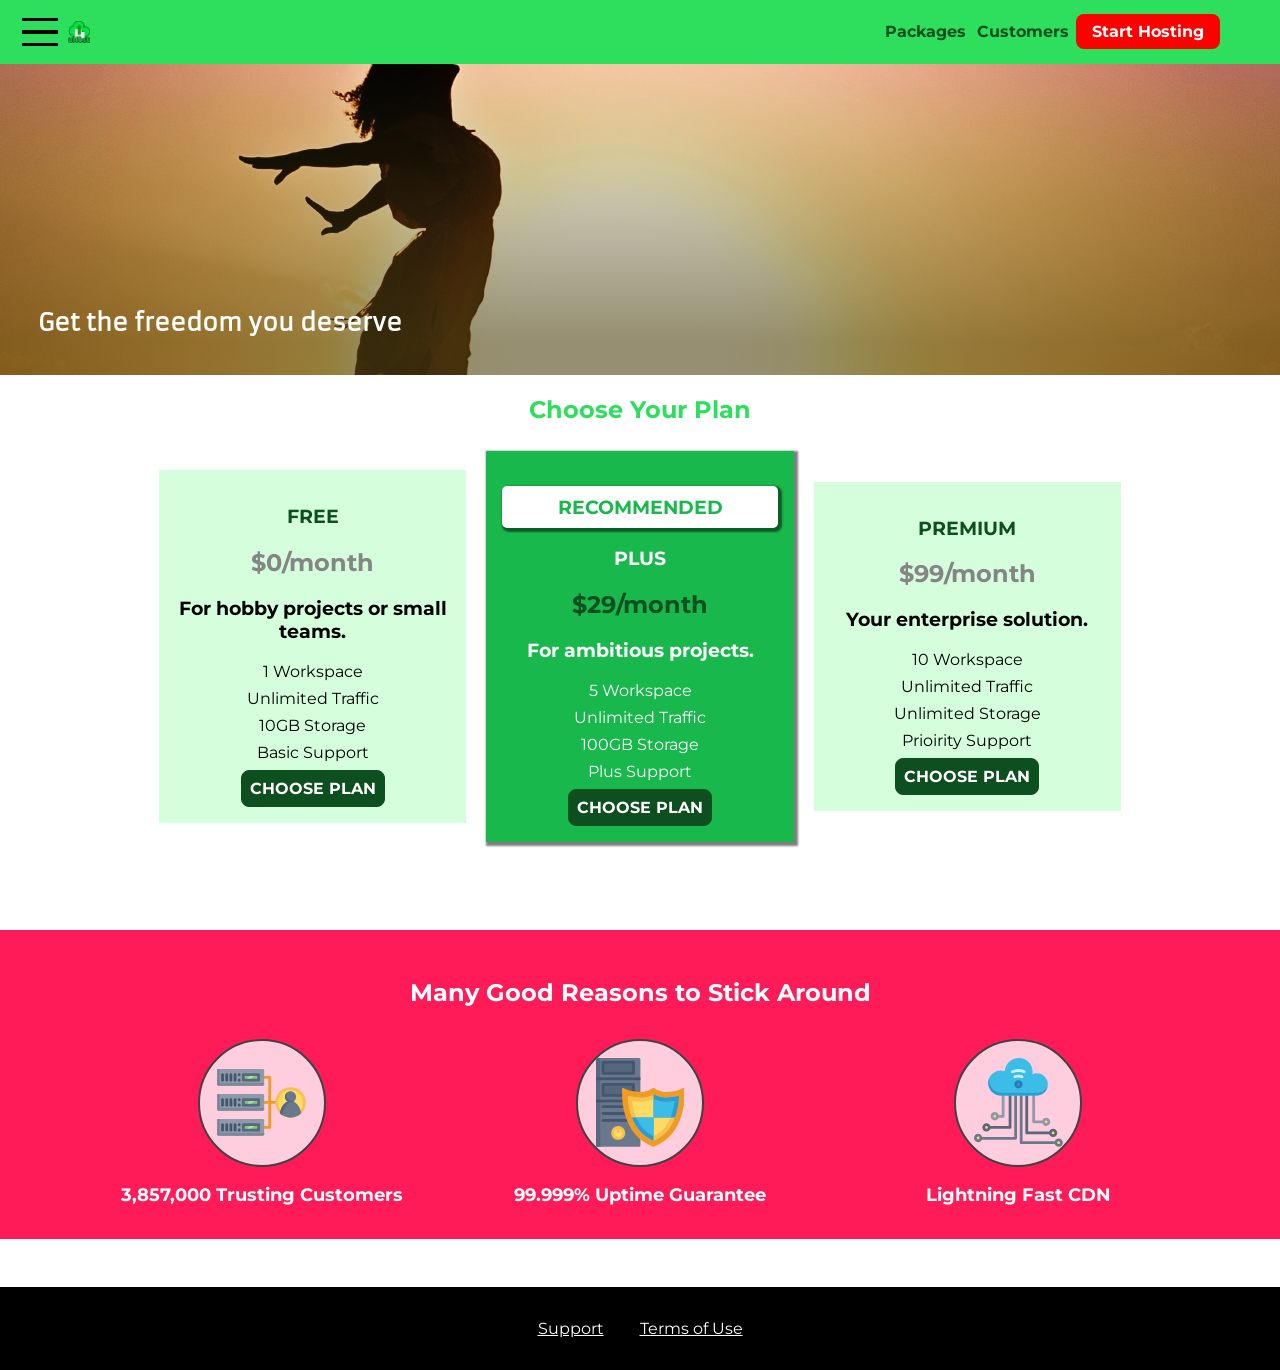
==== index.html @ 51c0c348 "first commit" ====
<!DOCTYPE html>
<html lang="en">
<head>
    <meta charset="UTF-8">
    <meta http-equiv="X-UA-Compatible" content="IE=edge">
    <meta name="viewport" content="width=device-width, initial-scale=1.0">
    <title>Udemy CSS Course</title>
    <link rel="shortcut icon" href="favicon.png">
    <link rel="preconnect" href="https://fonts.gstatic.com">
    <link href="https://fonts.googleapis.com/css2?family=Armata&display=swap" rel="stylesheet">
    <link rel="preconnect" href="https://fonts.gstatic.com">
    <link href="https://fonts.googleapis.com/css2?family=Montserrat:wght@400;700&display=swap" rel="stylesheet">
    <link rel="stylesheet" href="shared.css">
    <link rel="stylesheet" href="style.css">
</head>
<body>
    <div class="backdrop"></div>
    <div class="modal">
        <h1 class="modal__title">Do you want to continue?</h1>
        <div class="modal__actions">
            <a href="start-hosting/index.html" class="modal__action">Yes!</a>
            <button  class="modal__action modal__action--negative" type="button">No!</button>
        </div>
    </div>
    <header class="main-header">
        <div>
            <button class="toggle-button">
                <span class="toggle-button__bar"></span>
                <span class="toggle-button__bar"></span>
                <span class="toggle-button__bar"></span>
            </button>
            <a href="index.html" class="main-header__brand">
                <img src="images/uhost-icon.png" alt="uHost- Your favourite hosting company">
            </a>
        </div>
        <nav class="main-nav">
            <ul class="main-nav__items">
                <li class="main-nav__item">
                    <a href="packages/index.html">Packages</a>
                </li>
                <li class="main-nav__item">
                    <a href="customers/index.html">Customers</a>
                </li>
                <li class="main-nav__item main-nav__item--cta">
                    <a href="start-hosting/index.html">Start Hosting</a>
                </li>
            </ul>
        </nav>
    </header>
    <nav class="mobile-nav">
        <ul class="mobile-nav__items">
            <li class="mobile-nav__item">
                <a href="packages/index.html">Packages</a>
            </li>
            <li class="mobile-nav__item">
                <a href="customers/index.html">Customers</a>
            </li>
            <li class="mobile-nav__item mobile-nav__item--cta">
                <a href="start-hosting/index.html">Start Hosting</a>
            </li>
        </ul>
    </nav>
    <main>
        <section id="product-overview">
            <h1>Get the freedom you deserve</h1>
        </section>
        <section id="plans">
            <h1 class="section-title">Choose Your Plan</h1>
            <div class="plan-list">
                <article class="plan">
                    <h1 class="plan__title">FREE</h1>
                    <h2 class="plan__price">$0/month</h2>
                    <h3>For hobby projects or small teams.</h3>
                    <ul class="plan__features">
                        <li>1 Workspace</li>
                        <li>Unlimited Traffic</li>
                        <li>10GB Storage</li>
                        <li>Basic Support</li>
                    </ul>
                    <div>
                        <button class="button">CHOOSE PLAN</button>
                    </div>
                </article>
                <article class="plan plan__highlighted">
                    <h1 class="plan__annotation">RECOMMENDED</h1>
                    <h1 class="plan__title">PLUS</h1>
                    <h2 class="plan__price">$29/month</h2>
                    <h3>For ambitious projects.</h3>
                    <ul class="plan__features">
                        <li>5 Workspace</li>
                        <li>Unlimited Traffic</li>
                        <li>100GB Storage</li>
                        <li>Plus Support</li>
                    </ul>
                    <div>
                        <button class="button">CHOOSE PLAN</button>
                    </div>
                </article>
                <article class="plan">
                    <h1 class="plan__title">PREMIUM</h1>
                    <h2 class="plan__price">$99/month</h2>
                    <h3>Your enterprise solution.</h3>
                    <ul class="plan__features">
                        <li>10 Workspace</li>
                        <li>Unlimited Traffic</li>
                        <li>Unlimited Storage</li>
                        <li>Prioirity Support</li>
                    </ul>
                    <div>
                        <button class="button">CHOOSE PLAN</button>
                    </div>
                </article>
            </div>
        </section>
        <section id="key-features">
            <h1 class="section-title">Many Good Reasons to Stick Around</h1>
            <ul class="key-feature__list">
                <li class="key-feature">
                    <div class="key-feature__image">
                        <svg viewBox="0 0 512 512">
                            <path style="fill:#F09B24;" d="M344,248h-32V112c0-4.418-3.582-8-8-8h-40c-4.418,0-8,3.582-8,8s3.582,8,8,8h32v128h-32  c-4.418,0-8,3.582-8,8s3.582,8,8,8h32v128h-32c-4.418,0-8,3.582-8,8s3.582,8,8,8h40c4.418,0,8-3.582,8-8V264h32c4.418,0,8-3.582,8-8  S348.418,248,344,248z"
                            />
                            <path style="fill:#8E9AA9;" d="M264,64H8c-4.418,0-8,3.582-8,8v80c0,4.418,3.582,8,8,8h256c4.418,0,8-3.582,8-8V72  C272,67.582,268.418,64,264,64z"
                            />
                            <path style="fill:#7C899B;" d="M24,144c-4.418,0-8-3.582-8-8V64H8c-4.418,0-8,3.582-8,8v80c0,4.418,3.582,8,8,8h256  c4.418,0,8-3.582,8-8v-8H24z"
                            />
                            <rect x="152" y="96" style="fill:#B8E3A8;" width="88" height="32" />
                            <g>
                                <polygon style="fill:#7EC97D;" points="152,96 152,128 166,128 198,96  " />
                                <polygon style="fill:#7EC97D;" points="220,96 188,128 240,128 240,96  " />
                            </g>
                            <path style="fill:#56677E;" d="M240,136h-88c-4.418,0-8-3.582-8-8V96c0-4.418,3.582-8,8-8h88c4.418,0,8,3.582,8,8v32  C248,132.418,244.418,136,240,136z M160,120h72v-16h-72V120z"
                            />
                            <g>
                                <path style="fill:#435670;" d="M32,136c-4.418,0-8-3.582-8-8V96c0-4.418,3.582-8,8-8s8,3.582,8,8v32C40,132.418,36.418,136,32,136z   "
                                />
                                <path style="fill:#435670;" d="M56,136c-4.418,0-8-3.582-8-8V96c0-4.418,3.582-8,8-8s8,3.582,8,8v32C64,132.418,60.418,136,56,136z   "
                                />
                                <path style="fill:#435670;" d="M80,136c-4.418,0-8-3.582-8-8V96c0-4.418,3.582-8,8-8s8,3.582,8,8v32C88,132.418,84.418,136,80,136z   "
                                />
                                <path style="fill:#435670;" d="M104,136c-4.418,0-8-3.582-8-8V96c0-4.418,3.582-8,8-8s8,3.582,8,8v32   C112,132.418,108.418,136,104,136z"
                                />
                                <path style="fill:#435670;" d="M128,105c-4.418,0-8-3.582-8-8v-1c0-4.418,3.582-8,8-8s8,3.582,8,8v1   C136,101.418,132.418,105,128,105z"
                                />
                                <path style="fill:#435670;" d="M128,136c-4.418,0-8-3.582-8-8v-1c0-4.418,3.582-8,8-8s8,3.582,8,8v1   C136,132.418,132.418,136,128,136z"
                                />
                            </g>
                            <path style="fill:#8E9AA9;" d="M264,208H8c-4.418,0-8,3.582-8,8v80c0,4.418,3.582,8,8,8h256c4.418,0,8-3.582,8-8v-80  C272,211.582,268.418,208,264,208z"
                            />
                            <path style="fill:#7C899B;" d="M24,288c-4.418,0-8-3.582-8-8v-72H8c-4.418,0-8,3.582-8,8v80c0,4.418,3.582,8,8,8h256  c4.418,0,8-3.582,8-8v-8H24z"
                            />
                            <rect x="152" y="240" style="fill:#B8E3A8;" width="88" height="32" />
                            <g>
                                <polygon style="fill:#7EC97D;" points="152,240 152,272 166,272 198,240  " />
                                <polygon style="fill:#7EC97D;" points="220,240 188,272 240,272 240,240  " />
                            </g>
                            <path style="fill:#56677E;" d="M240,280h-88c-4.418,0-8-3.582-8-8v-32c0-4.418,3.582-8,8-8h88c4.418,0,8,3.582,8,8v32  C248,276.418,244.418,280,240,280z M160,264h72v-16h-72V264z"
                            />
                            <g>
                                <path style="fill:#435670;" d="M32,280c-4.418,0-8-3.582-8-8v-32c0-4.418,3.582-8,8-8s8,3.582,8,8v32C40,276.418,36.418,280,32,280   z"
                                />
                                <path style="fill:#435670;" d="M56,280c-4.418,0-8-3.582-8-8v-32c0-4.418,3.582-8,8-8s8,3.582,8,8v32C64,276.418,60.418,280,56,280   z"
                                />
                                <path style="fill:#435670;" d="M80,280c-4.418,0-8-3.582-8-8v-32c0-4.418,3.582-8,8-8s8,3.582,8,8v32C88,276.418,84.418,280,80,280   z"
                                />
                                <path style="fill:#435670;" d="M104,280c-4.418,0-8-3.582-8-8v-32c0-4.418,3.582-8,8-8s8,3.582,8,8v32   C112,276.418,108.418,280,104,280z"
                                />
                                <path style="fill:#435670;" d="M128,249c-4.418,0-8-3.582-8-8v-1c0-4.418,3.582-8,8-8s8,3.582,8,8v1   C136,245.418,132.418,249,128,249z"
                                />
                                <path style="fill:#435670;" d="M128,280c-4.418,0-8-3.582-8-8v-1c0-4.418,3.582-8,8-8s8,3.582,8,8v1   C136,276.418,132.418,280,128,280z"
                                />
                            </g>
                            <path style="fill:#8E9AA9;" d="M264,352H8c-4.418,0-8,3.582-8,8v80c0,4.418,3.582,8,8,8h256c4.418,0,8-3.582,8-8v-80  C272,355.582,268.418,352,264,352z"
                            />
                            <path style="fill:#7C899B;" d="M24,432c-4.418,0-8-3.582-8-8v-72H8c-4.418,0-8,3.582-8,8v80c0,4.418,3.582,8,8,8h256  c4.418,0,8-3.582,8-8v-8H24z"
                            />
                            <rect x="152" y="384" style="fill:#B8E3A8;" width="88" height="32" />
                            <g>
                                <polygon style="fill:#7EC97D;" points="152,384 152,416 166,416 198,384  " />
                                <polygon style="fill:#7EC97D;" points="220,384 188,416 240,416 240,384  " />
                            </g>
                            <path style="fill:#56677E;" d="M240,424h-88c-4.418,0-8-3.582-8-8v-32c0-4.418,3.582-8,8-8h88c4.418,0,8,3.582,8,8v32  C248,420.418,244.418,424,240,424z M160,408h72v-16h-72V408z"
                            />
                            <g>
                                <path style="fill:#435670;" d="M32,424c-4.418,0-8-3.582-8-8v-32c0-4.418,3.582-8,8-8s8,3.582,8,8v32C40,420.418,36.418,424,32,424   z"
                                />
                                <path style="fill:#435670;" d="M56,424c-4.418,0-8-3.582-8-8v-32c0-4.418,3.582-8,8-8s8,3.582,8,8v32C64,420.418,60.418,424,56,424   z"
                                />
                                <path style="fill:#435670;" d="M80,424c-4.418,0-8-3.582-8-8v-32c0-4.418,3.582-8,8-8s8,3.582,8,8v32C88,420.418,84.418,424,80,424   z"
                                />
                                <path style="fill:#435670;" d="M104,424c-4.418,0-8-3.582-8-8v-32c0-4.418,3.582-8,8-8s8,3.582,8,8v32   C112,420.418,108.418,424,104,424z"
                                />
                                <path style="fill:#435670;" d="M128,393c-4.418,0-8-3.582-8-8v-1c0-4.418,3.582-8,8-8s8,3.582,8,8v1   C136,389.418,132.418,393,128,393z"
                                />
                                <path style="fill:#435670;" d="M128,424c-4.418,0-8-3.582-8-8v-1c0-4.418,3.582-8,8-8s8,3.582,8,8v1   C136,420.418,132.418,424,128,424z"
                                />
                            </g>
                            <path style="fill:#F7C14D;" d="M424,168c-48.523,0-88,39.477-88,88s39.477,88,88,88s88-39.477,88-88S472.523,168,424,168z" />
                            <path style="fill:#FFDB66;" d="M424,184c-39.701,0-72,32.299-72,72s32.299,72,72,72s72-32.299,72-72S463.701,184,424,184z" />
                            <path style="fill:#69788D;" d="M484.893,314.16C476.393,274.588,451.922,248,424,248s-52.393,26.588-60.893,66.16  c-0.605,2.82,0.354,5.749,2.511,7.664C381.731,336.124,402.465,344,424,344s42.269-7.876,58.381-22.176  C484.539,319.909,485.498,316.98,484.893,314.16z"
                            />
                            <path style="fill:#56677E;" d="M434.053,249.171C430.768,248.403,427.411,248,424,248c-27.922,0-52.393,26.588-60.893,66.16  c-0.605,2.82,0.354,5.749,2.511,7.664c3.383,3.002,6.979,5.703,10.734,8.125C384.904,286.243,407.373,255.378,434.053,249.171z"
                            />
                            <path style="fill:#69788D;" d="M424,192c-17.645,0-32,14.355-32,32s14.355,32,32,32s32-14.355,32-32S441.645,192,424,192z" />
                            <path style="fill:#56677E;" d="M432,248c-17.645,0-32-14.355-32-32c0-6.783,2.128-13.076,5.742-18.258  C397.444,203.53,392,213.138,392,224c0,17.645,14.355,32,32,32c10.862,0,20.471-5.444,26.258-13.742  C445.076,245.872,438.783,248,432,248z"
                            />

                        </svg>
  
                    </div>
                    <p class="key-feature__description">3,857,000 Trusting Customers</p>
                </li>
                <li class="key-feature">
                    <div class="key-feature__image">
                        <svg viewBox="0 0 512 512">
                            <path style="fill:#69788D;" d="M248,0H8C3.582,0,0,3.582,0,8v496c0,4.418,3.582,8,8,8h240c4.418,0,8-3.582,8-8V8  C256,3.582,252.418,0,248,0z"
                            />
                            <path style="fill:#56677E;" d="M24,504V8c0-4.418,3.582-8,8-8H8C3.582,0,0,3.582,0,8v496c0,4.418,3.582,8,8,8h24  C27.582,512,24,508.418,24,504z"
                            />
                            <g>
                                <rect x="0" y="112" style="fill:#435670;" width="256" height="16" />
                                <rect x="0" y="240" style="fill:#435670;" width="256" height="16" />
                            </g>
                            <path style="fill:#F7C14D;" d="M128,392c-22.056,0-40,17.944-40,40s17.944,40,40,40s40-17.944,40-40S150.056,392,128,392z" />
                            <path style="fill:#FFDB66;" d="M128,408c-13.233,0-24,10.767-24,24s10.767,24,24,24s24-10.767,24-24S141.233,408,128,408z" />
                            <path style="fill:#F7C14D;" d="M128,392c-2.739,0-5.414,0.278-8,0.805V424c0,4.418,3.582,8,8,8c4.418,0,8-3.582,8-8v-31.195  C133.414,392.278,130.739,392,128,392z"
                            />
                            <g>
                                <path style="fill:#435670;" d="M216,288H40c-4.418,0-8-3.582-8-8s3.582-8,8-8h176c4.418,0,8,3.582,8,8S220.418,288,216,288z"
                                />
                                <path style="fill:#435670;" d="M216,328H40c-4.418,0-8-3.582-8-8s3.582-8,8-8h176c4.418,0,8,3.582,8,8S220.418,328,216,328z"
                                />
                                <path style="fill:#435670;" d="M216,368H40c-4.418,0-8-3.582-8-8s3.582-8,8-8h176c4.418,0,8,3.582,8,8S220.418,368,216,368z"
                                />
                                <path style="fill:#435670;" d="M216,16H40c-4.418,0-8,3.582-8,8v64c0,4.418,3.582,8,8,8h176c4.418,0,8-3.582,8-8V24   C224,19.582,220.418,16,216,16z"
                                />
                            </g>
                            <rect x="48" y="32" style="fill:#56677E;" width="160" height="48" />
                            <path style="fill:#435670;" d="M216,144H40c-4.418,0-8,3.582-8,8v64c0,4.418,3.582,8,8,8h176c4.418,0,8-3.582,8-8v-64  C224,147.582,220.418,144,216,144z"
                            />
                            <rect x="48" y="160" style="fill:#56677E;" width="160" height="48" />
                            <path style="fill:#F09B24;" d="M511.747,180.237c-0.194-6.537-8.107-10.107-13.135-5.894c-5.6,4.693-42.904,21.282-98.514,21.282  c-33.45,0-64.625-20.999-64.929-21.206c-2.9-1.991-6.764-1.85-9.512,0.346c-2.677,2.135-27.201,20.86-63.793,20.86  c-55.607,0-92.914-16.589-98.515-21.282c-5.028-4.211-12.941-0.645-13.135,5.894c-1.634,54.834,4.655,105.941,18.693,151.903  c12.096,39.604,29.759,74.047,52.497,102.373c27.538,34.304,62.743,59.882,104.66,76.045c3.069,1.918,6.757,1.921,9.83,0  c41.917-16.163,77.122-41.741,104.66-76.045c22.738-28.326,40.401-62.77,52.497-102.373  C507.092,286.179,513.381,235.071,511.747,180.237z"
                            />
                            <path style="fill:#F7C14D;" d="M476.21,221.226c-1.953-1.631-4.568-2.235-7.036-1.628c-21.686,5.327-44.926,8.028-69.075,8.028  c-25.926,0-49.633-8.975-64.955-16.504c-2.307-1.134-5.016-1.091-7.284,0.116c-14.059,7.477-36.919,16.388-65.994,16.388  c-24.153,0-47.394-2.701-69.075-8.028c-5.155-1.268-10.221,2.966-9.894,8.261c2.077,33.693,7.668,65.635,16.616,94.935  c22.774,74.565,66.139,126.334,128.888,153.868c2.032,0.891,4.397,0.891,6.43,0c61.777-27.107,104.716-78.876,127.62-153.868  c8.948-29.3,14.539-61.241,16.616-94.935C479.224,225.319,478.163,222.856,476.21,221.226z"
                            />
                            <path style="fill:#FFDB66;" d="M331.609,451.727c-52.604-25.289-89.304-70.987-109.144-135.944  c-6.532-21.39-11.162-44.336-13.82-68.447c17.133,2.852,34.952,4.291,53.22,4.291c29.394,0,53.376-7.793,69.978-15.561  c17.44,7.736,41.656,15.561,68.256,15.561c18.267,0,36.085-1.439,53.219-4.291c-2.659,24.112-7.288,47.06-13.82,68.448  C419.545,381.108,383.27,426.805,331.609,451.727z"
                            />
                            <g>
                                <path style="fill:#2C9DD4;" d="M479.066,227.858c0.157-2.539-0.903-5.002-2.856-6.633s-4.568-2.235-7.036-1.628   c-21.686,5.327-44.926,8.028-69.075,8.028c-25.926,0-49.633-8.975-64.955-16.504c-1.057-0.52-2.2-0.78-3.345-0.806l-0.072,133.351   h123.601c2.556-6.746,4.933-13.702,7.123-20.874C471.398,293.493,476.989,261.552,479.066,227.858z"
                                />
                                <path style="fill:#2C9DD4;" d="M206.658,343.667c24.153,63.42,65.028,108.108,121.743,132.995c1.031,0.452,2.147,0.673,3.263,0.666   l0.063-133.661H206.658z"
                                />
                            </g>
                            <g>
                                <path style="fill:#3CBDE8;" d="M439.497,315.783c6.532-21.389,11.161-44.336,13.82-68.448c-17.134,2.852-34.952,4.291-53.219,4.291   c-26.6,0-50.815-7.824-68.256-15.561l-0.116,107.601h97.758C433.179,334.807,436.524,325.518,439.497,315.783z"
                                />
                                <path style="fill:#3CBDE8;" d="M232.523,343.667c21.144,50.298,54.363,86.56,99.087,108.06l0.117-108.06H232.523z" />
                            </g>
                        </svg>
                    </div>
                    <p class="key-feature__description">99.999% Uptime Guarantee</p>
                </li>
                <li class="key-feature">
                    <div class="key-feature__image">
                        <svg viewBox="0 0 512 512">
                            <path style="fill:#8E9AA9;" d="M168,200c-4.418,0-8,3.582-8,8v120h-17.376c-3.302-9.311-12.194-16-22.624-16  c-13.234,0-24,10.767-24,24s10.766,24,24,24c10.429,0,19.321-6.689,22.624-16H168c4.418,0,8-3.582,8-8V208  C176,203.582,172.418,200,168,200z"
                            />
                            <path style="fill:#FFDB66;" d="M120,328c-4.411,0-8,3.589-8,8s3.589,8,8,8s8-3.589,8-8S124.411,328,120,328z" />
                            <path style="fill:#56677E;" d="M208,200c-4.418,0-8,3.582-8,8v184H94.624C91.322,382.689,82.43,376,72,376  c-13.234,0-24,10.767-24,24s10.766,24,24,24c10.429,0,19.321-6.689,22.624-16H208c4.418,0,8-3.582,8-8V208  C216,203.582,212.418,200,208,200z"
                            />
                            <path style="fill:#FFDB66;" d="M72,392c-4.411,0-8,3.589-8,8s3.589,8,8,8s8-3.589,8-8S76.411,392,72,392z" />
                            <path style="fill:#69788D;" d="M240,208c-4.418,0-8,3.582-8,8v239H47.24c-2.671-10.34-12.078-18-23.24-18c-13.234,0-24,10.767-24,24  s10.766,24,24,24c9.666,0,18.009-5.747,21.809-14H240c4.418,0,8-3.582,8-8V216C248,211.582,244.418,208,240,208z"
                            />
                            <path style="fill:#FFDB66;" d="M24,453c-4.411,0-8,3.589-8,8s3.589,8,8,8s8-3.589,8-8S28.411,453,24,453z" />
                            <path style="fill:#69788D;" d="M488,464c-10.429,0-19.321,6.689-22.624,16H280V208c0-4.418-3.582-8-8-8s-8,3.582-8,8v280  c0,4.418,3.582,8,8,8h193.376c3.302,9.311,12.194,16,22.624,16c13.234,0,24-10.767,24-24S501.234,464,488,464z"
                            />
                            <path style="fill:#FFDB66;" d="M488,480c-4.411,0-8,3.589-8,8s3.589,8,8,8s8-3.589,8-8S492.411,480,488,480z" />
                            <path style="fill:#56677E;" d="M456,408c-10.429,0-19.321,6.689-22.624,16H312V208c0-4.418-3.582-8-8-8s-8,3.582-8,8v224  c0,4.418,3.582,8,8,8h129.376c3.302,9.311,12.194,16,22.624,16c13.234,0,24-10.767,24-24S469.234,408,456,408z"
                            />
                            <path style="fill:#FFDB66;" d="M456,424c-4.411,0-8,3.589-8,8s3.589,8,8,8s8-3.589,8-8S460.411,424,456,424z" />
                            <path style="fill:#8E9AA9;" d="M416,344c-10.429,0-19.321,6.689-22.624,16H352V208c0-4.418-3.582-8-8-8s-8,3.582-8,8v160  c0,4.418,3.582,8,8,8h49.376c3.302,9.311,12.194,16,22.624,16c13.234,0,24-10.767,24-24S429.234,344,416,344z"
                            />
                            <path style="fill:#FFDB66;" d="M416,360c-4.411,0-8,3.589-8,8s3.589,8,8,8s8-3.589,8-8S420.411,360,416,360z" />
                            <path style="fill:#3CBDE8;" d="M362,88c-8.741,0-17.231,1.751-25.06,5.085C337.646,88.797,338,84.43,338,80  c0-44.112-35.888-80-80-80c-42.823,0-77.895,33.816-79.909,76.149C170.393,73.415,162.244,72,154,72c-39.701,0-72,32.299-72,72  s32.299,72,72,72h208c35.29,0,64-28.71,64-64S397.29,88,362,88z"
                            />
                            <path style="fill:#2C9DD4;" d="M368,200H160c-39.701,0-72-32.299-72-72c0-5.863,0.721-11.559,2.05-17.019  C84.918,120.88,82,132.102,82,144c0,39.701,32.299,72,72,72h208c30.389,0,55.88-21.296,62.379-49.743  C413.565,186.327,392.352,200,368,200z"
                            />
                            <path style="fill:#2A7DB5;" d="M256,128c-13.234,0-24,10.767-24,24s10.766,24,24,24c13.233,0,24-10.767,24-24S269.233,128,256,128z"
                            />
                            <path style="fill:#2C9DD4;" d="M256,144c-4.411,0-8,3.589-8,8s3.589,8,8,8c4.411,0,8-3.589,8-8S260.411,144,256,144z" />
                            <g>
                                <path style="fill:#C5F1FA;" d="M221.755,87.695c-2.994,0-5.864-1.688-7.233-4.572c-1.894-3.991-0.194-8.763,3.798-10.657   C230.157,66.849,242.834,64,256,64c13.166,0,25.844,2.849,37.68,8.466c3.992,1.895,5.692,6.666,3.798,10.657   s-6.666,5.692-10.657,3.798C277.144,82.328,266.774,80,256,80c-10.774,0-21.144,2.328-30.821,6.921   C224.072,87.446,222.904,87.695,221.755,87.695z"
                                />
                                <path style="fill:#C5F1FA;" d="M276.545,116.618c-1.148,0-2.316-0.249-3.424-0.774C267.745,113.293,261.985,112,256,112   c-5.985,0-11.745,1.293-17.121,3.844c-3.991,1.895-8.763,0.192-10.657-3.798c-1.894-3.992-0.193-8.764,3.798-10.657   C239.557,97.813,247.625,96,256,96c8.376,0,16.444,1.813,23.98,5.389c3.991,1.894,5.692,6.665,3.798,10.657   C282.41,114.93,279.539,116.618,276.545,116.618z"
                                />
                            </g>

                        </svg>
                    </div>
                    <p class="key-feature__description">Lightning Fast CDN</p>
                </li>
            </ul>
        </section>
    </main>
    <footer class="main-footer">
        <nav>
            <ul class="main-footer__links">
                <li class="main-footer__link">
                    <a href="#">Support</a>
                </li>
                <li class="main-footer__link">
                    <a href="#">Terms of Use</a>
                </li>
            </ul>
        </nav>
    </footer>
    <script src="shared.js"></script>
</body>
</html>
---- shared.css ----
* { /* using the star doesnt use inheritance but it targets all elements individually */ 
    box-sizing: border-box; /* This makes the sizing of the box that i set to include the padding and the border*/
}
  
body {
    font-family: 'Montserrat', sans-serif;
    margin: 0;
}

.backdrop {
    position: fixed;
    display: none;
    top: 0;
    left: 0;
    z-index: 100;
    width: 100vw;
    height: 100vh;
    background: rgba(0, 0, 0, 0.5);
}
.main-header {
    width: 100%;
    padding: 0.5rem 1rem;
    background: #2ddf5c;
    position: fixed;
    top: 0;
    left: 0;
    z-index: 1;
}
.main-header > div {
    display: inline-block;
    vertical-align: middle;
}

.toggle-button {
    width: 3rem;
    background: transparent;
    border: none;
    cursor: pointer;
    padding-top: 0;
    padding-bottom: 0;
    vertical-align: middle;
}

.toggle-button:focus {
    outline: none;
}

.toggle-button__bar {
    width: 100%;
    height: 0.2rem;
    background: black;
    display: block;
    margin: 0.6rem 0;
}

.main-header__brand {
    color: #0e4f1f;
    text-decoration: none;
    font-weight: bold;
    font-size: 1.4rem;
    height: 1.4rem;
    display: inline-block;
    vertical-align: middle;
}

.main-header__brand img {
    height: 100%;
}
.main-nav {
    display: inline-block;
    text-align: right;
    width: calc(100% - 122px);
    vertical-align: middle;
}
.main-nav__items {
    margin: 0;
    padding: 0;
    list-style: none;
}
.main-nav__item {
    display: inline-block;
}
.main-nav__item a,
.mobile-nav__item a {
    text-decoration: none;
    color: #0e4f1f;
    padding: 0.2rem;
    font-weight: bold;
}

.main-nav__item a:hover,
.main-nav__item a:active {
    color: white;
    border-bottom: 3px solid white;
}

.main-nav__item--cta a,
.mobile-nav__item--cta a {
    color: white;
    background: red;
    padding: 0.5rem 1rem;
    border-radius: 8px;
}
.main-nav__item--cta a:hover,
.main-nav__item--cta a:active,
.mobile-nav__item--cta a:hover,
.mobile-nav__item--cta a:active {
    color: red;
    background: white;
    border: none;
}

.main-footer {
    background: black;
    padding: 2rem;
    margin-top: 3rem;
}
.main-footer__links {
    list-style: none;
    margin: 0;
    padding: 0;
    text-align: center;
}
.main-footer__link {
    display: inline-block;
    margin: 0 1rem;
}
.main-footer__link a {
    color: white;
}
.main-footer__link a:hover,
.main-footer__link a:active {
    color: #ccc;
}

.mobile-nav {
    display: none;
    position: fixed;
    z-index: 101;
    top: 0;
    left: 0;
    background: white;
    width: 80%;
    height: 100vh;
}
  
.mobile-nav__items {
    width: 90%;
    height: 100%;
    list-style: none;
    margin: 10% auto;
    padding: 0;
    text-align: center;
}
  
.mobile-nav__item {
    margin: 1rem 0;
}
  
.mobile-nav__item a {
    font-size: 1.5rem;
}

.button {
    background: #0e4f1f;
    color: white;
    font: inherit;
    border: solid 1.5px #0e4f1f;
    padding: 0.5rem;
    border-radius: 0.5rem;
    font-weight: bold;
    cursor: pointer;
}
.button:hover,
.button:active {
    background: white;
    color: #0e4f1f;
}
.button:focus {
    outline: none;
}

.open {
    display: block !important;
}
---- style.css ----
#product-overview {
    background: linear-gradient(to top, rgba(80, 68, 18, 0.6) 10%, transparent), url(images/freedom.jpg) left 10% bottom 70%/cover no-repeat border-box, #ff1b68;  
    /* background-image: url('freedom.jpg');
    background-size: cover; /* cover will ensure that the image fills the entire container
    background-position: center;
    background-repeat: no-repeat;
    background-origin: border-box;
    background-clip: border-box;  */
    /* background-image: linear-gradient(blue 70%, red); */
    /* background-image: radial-gradient(circle at top left, red, blue, green);*/
    width: 100vw;
    height: 37vh;
    margin-top: 2.6rem; 
    /* border: 5px dashed red; */
    position: relative; /* this will keep the parent in the flow, but will give us possibility to position the child (slogan) related to it */
}
#product-overview h1 {
    font-family: 'Armata', sans-serif;
    color: white;
    position: absolute; /* The parent has no position property, so the sloagn relates to the html element*/
    bottom: 5%;
    left: 3%;
}

.section-title {
    color: #2ddf5c;
    text-align: center;
}

.plan-list {
    width: 80%;
    margin: auto;
    text-align: center;
}
.plan {
    background: #d5ffdc;
    text-align: center;
    padding: 1rem;
    margin: 0.5rem;
    display: inline-block;
    width: 30%;
    vertical-align: middle;
}
.plan__highlighted {
    background: #19b84c;
    color: white;
    box-shadow: 2px 2px 2px 2px rgba(0, 0, 0, 0.5);
}
.plan__highlighted .plan__title {
    color: white;
}
.plan__highlighted .plan__price {
    color: #0e4f1f;
}
.plan__annotation {
    background: white;
    color: #19b84c;
    padding: 0.6rem;
    border-radius: 5px;
    box-shadow: 2px 2px 2px 2px rgba(0, 0, 0, 0.5);
}
.plan__title {
    color: #0e4f1f;
}
.plan__price  {
    color: #858585;
}

.plan__features{
    list-style: none;
    margin: 0;
    padding: 0;
}
.plan__features li {
    margin: 0.5rem 0;
}

#key-features {
    background: #ff1b58;
    margin-top: 5rem;
    padding: 1rem;
}
#key-features .section-title {
    color: white;
    margin: 2rem;
}
.key-feature__list {
    list-style: none;
    margin: 0;
    padding: 0;
    text-align: center;
}
.key-feature {
    display: inline-block;
    width: 30%;
    vertical-align: top;
}
.key-feature__image {
    background: #ffcede;
    width: 128px;
    height: 128px;
    border: 2px solid #424242;
    border-radius: 50%;
    margin: auto;
    padding: 1.1rem;
}
.key-feature__description {
    color: white;
    font-weight: bold;
    text-align: center;
    font-size: 1.1rem;
}

.modal {
    position: fixed;
    display: none;
    z-index: 200;
    top: 20%;
    left: 30%;
    width: 40%;
    background: white;
    padding: 1rem;
    border: 1px solid #ccc;
    box-shadow: 1px 1px 1px rgba(0, 0, 0, 0.5);
  }
  
  .modal__title {
    text-align: center;
    margin: 0 0 1rem 0;
  }
  
  .modal__actions {
    text-align: center;
  }
  
  .modal__action {
    border: 1px solid #0e4f1f;
    background: #0e4f1f;
    text-decoration: none;
    color: white;
    font: inherit;
    padding: 0.5rem 1rem;
    cursor: pointer;
  }
  
  .modal__action:hover,
  .modal__action:active {
    background: #2ddf5c;
    border-color: #2ddf5c;
  }
  
  .modal__action--negative {
    background: red;
    border-color: red;
  }
  
  .modal__action--negative:hover,
  .modal__action--negative:active {
    background: #ff5454;
    border-color: #ff5454;
  }
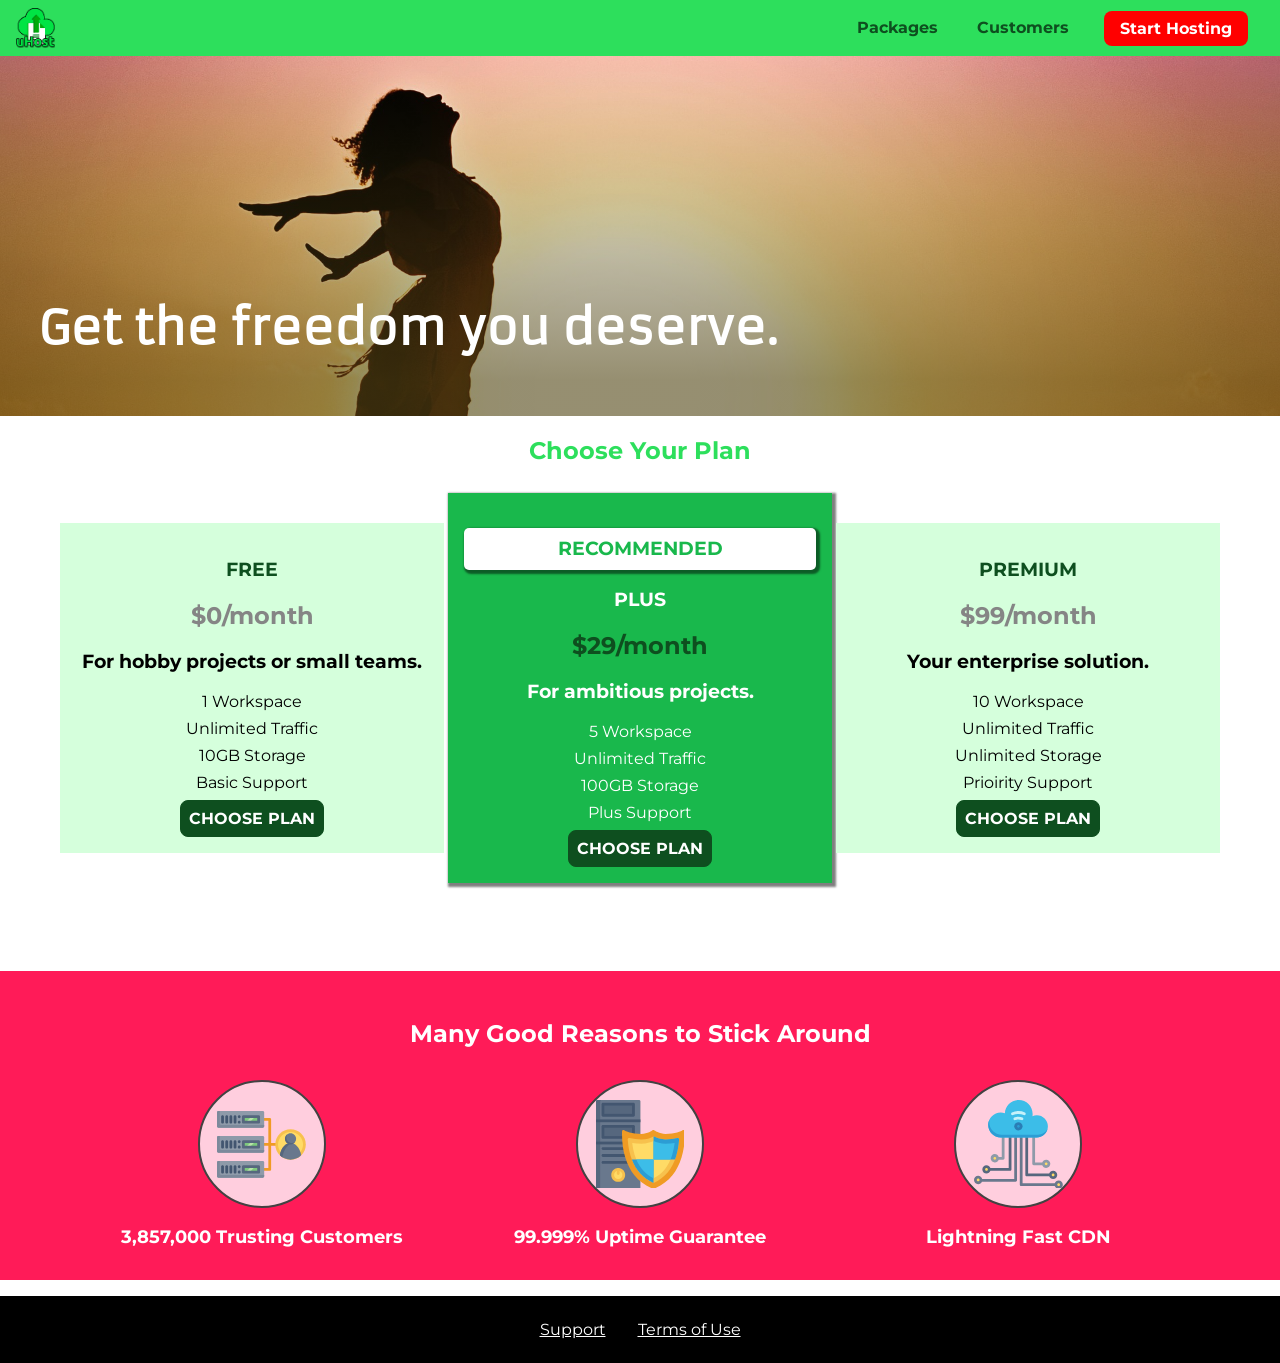
==== commit 5dd9b8f9: "convert shared css to flexbox" ====
--- a/index.html
+++ b/index.html
@@ -62,7 +62,7 @@
     </nav>
     <main>
         <section id="product-overview">
-            <h1>Get the freedom you deserve</h1>
+            <h1>Get the freedom you deserve.</h1>
         </section>
         <section id="plans">
             <h1 class="section-title">Choose Your Plan</h1>
--- a/shared.css
+++ b/shared.css
@@ -1,3 +1,9 @@
+@import url('https://fonts.googleapis.com/css2?family=Roboto:wght@400;900&display=swap');
+@import url('https://fonts.googleapis.com/css2?family=Armata&display=swap');
+@import url('https://fonts.googleapis.com/css2?family=Montserrat:wght@400;700&display=swap');
+/* This allows me to import a font which will be available on all my web site pages, because they all refer
+to the shared.css */
+
 * { /* using the star doesnt use inheritance but it targets all elements individually */ 
     box-sizing: border-box; /* This makes the sizing of the box that i set to include the padding and the border*/
 }
@@ -5,6 +11,11 @@
 body {
     font-family: 'Montserrat', sans-serif;
     margin: 0;
+}
+
+main {
+    min-height: calc(100vh - 3.5rem - 8rem);
+    margin-top: 3.5rem;
 }
 
 .backdrop {
@@ -25,10 +36,9 @@
     top: 0;
     left: 0;
     z-index: 1;
-}
-.main-header > div {
-    display: inline-block;
-    vertical-align: middle;
+    display: flex;
+    align-items: center;
+    justify-content: space-between;
 }
 
 .toggle-button {
@@ -57,29 +67,28 @@
     color: #0e4f1f;
     text-decoration: none;
     font-weight: bold;
-    font-size: 1.4rem;
-    height: 1.4rem;
-    display: inline-block;
+}
+
+.main-header__brand img {
+    height: 2.5rem;
     vertical-align: middle;
 }
 
-.main-header__brand img {
-    height: 100%;
-}
 .main-nav {
-    display: inline-block;
-    text-align: right;
-    width: calc(100% - 122px);
-    vertical-align: middle;
-}
+    display: none;
+}
+
 .main-nav__items {
     margin: 0;
     padding: 0;
     list-style: none;
-}
+    display: flex;
+}
+
 .main-nav__item {
-    display: inline-block;
-}
+    margin: 0 1rem;
+}
+
 .main-nav__item a,
 .mobile-nav__item a {
     text-decoration: none;
@@ -110,21 +119,43 @@
     border: none;
 }
 
+@media (min-width: 40rem) {
+    .toggle-button {
+        display: none;
+    }
+
+    .main-nav {
+        display: flex;
+    } 
+}
+
 .main-footer {
     background: black;
-    padding: 2rem;
-    margin-top: 3rem;
+    padding: 1rem;
+    margin-top: 1rem;
 }
 .main-footer__links {
     list-style: none;
     margin: 0;
     padding: 0;
-    text-align: center;
+    display: flex;
+    flex-direction: column;
+    align-items: center;
 }
 .main-footer__link {
-    display: inline-block;
-    margin: 0 1rem;
-}
+    margin: 0.5rem 0;
+}
+
+@media (min-width: 40rem) {
+    .main-footer__links {
+        flex-direction: row;
+        justify-content: center;
+    }
+    .main-footer__link {
+        margin: 0.5rem 1rem;
+    }
+}
+
 .main-footer__link a {
     color: white;
 }
@@ -148,9 +179,12 @@
     width: 90%;
     height: 100%;
     list-style: none;
-    margin: 10% auto;
+    margin: 0 auto;
     padding: 0;
-    text-align: center;
+    display: flex;
+    flex-direction: column;
+    justify-content: center;
+    align-items: center;
 }
   
 .mobile-nav__item {
@@ -180,6 +214,13 @@
     outline: none;
 }
 
+.button[disabled] {
+    cursor: not-allowed;
+    border: #a1a1a1;
+    background: #ccc;
+    color: #a1a1a1;
+}
+
 .open {
     display: block !important;
 }
--- a/style.css
+++ b/style.css
@@ -1,6 +1,6 @@
 
 #product-overview {
-    background: linear-gradient(to top, rgba(80, 68, 18, 0.6) 10%, transparent), url(images/freedom.jpg) left 10% bottom 70%/cover no-repeat border-box, #ff1b68;  
+    background: linear-gradient(to top, rgba(80, 68, 18, 0.6) 10%, transparent), url(images/freedom.jpg) center/cover no-repeat border-box, #ff1b68;  
     /* background-image: url('freedom.jpg');
     background-size: cover; /* cover will ensure that the image fills the entire container
     background-position: center;
@@ -10,17 +10,17 @@
     /* background-image: linear-gradient(blue 70%, red); */
     /* background-image: radial-gradient(circle at top left, red, blue, green);*/
     width: 100vw;
-    height: 37vh;
-    margin-top: 2.6rem; 
+    height: 33vh;
     /* border: 5px dashed red; */
     position: relative; /* this will keep the parent in the flow, but will give us possibility to position the child (slogan) related to it */
 }
 #product-overview h1 {
     font-family: 'Armata', sans-serif;
     color: white;
-    position: absolute; /* The parent has no position property, so the sloagn relates to the html element*/
+    position: absolute; /* The parent has no position property, so the slogan relates to the html element*/
     bottom: 5%;
     left: 3%;
+    font-size: 1.6rem;
 }
 
 .section-title {
@@ -28,31 +28,27 @@
     text-align: center;
 }
 
-.plan-list {
-    width: 80%;
-    margin: auto;
-    text-align: center;
-}
 .plan {
     background: #d5ffdc;
     text-align: center;
     padding: 1rem;
-    margin: 0.5rem;
-    display: inline-block;
-    width: 30%;
-    vertical-align: middle;
+    margin: 0.5rem 0 0.5rem 0;
+    width: 100%;
 }
+
 .plan__highlighted {
     background: #19b84c;
     color: white;
-    box-shadow: 2px 2px 2px 2px rgba(0, 0, 0, 0.5);
 }
+
 .plan__highlighted .plan__title {
     color: white;
 }
+
 .plan__highlighted .plan__price {
     color: #0e4f1f;
 }
+
 .plan__annotation {
     background: white;
     color: #19b84c;
@@ -60,9 +56,11 @@
     border-radius: 5px;
     box-shadow: 2px 2px 2px 2px rgba(0, 0, 0, 0.5);
 }
+
 .plan__title {
     color: #0e4f1f;
 }
+
 .plan__price  {
     color: #858585;
 }
@@ -71,6 +69,23 @@
     list-style: none;
     margin: 0;
     padding: 0;
+}
+
+@media (min-width: 40rem) {
+    .plan-list {
+        width: 100%;
+        text-align: center;
+    }
+    .plan {
+        display: inline-block;
+        width: 30%;
+        vertical-align: middle;
+        min-width: 13rem;
+        max-width: 25rem;
+    }
+    .plan__highlighted {
+        box-shadow: 2px 2px 2px 2px rgba(0, 0, 0, 0.5);
+    }
 }
 .plan__features li {
     margin: 0.5rem 0;
@@ -91,10 +106,18 @@
     padding: 0;
     text-align: center;
 }
-.key-feature {
-    display: inline-block;
-    width: 30%;
-    vertical-align: top;
+
+@media (min-width: 40rem) {
+    .key-feature__list {
+        text-align: center;
+    }
+
+    .key-feature {
+        display: inline-block;
+        width: 30%;
+        max-width: 25rem;
+        vertical-align: top;
+    }
 }
 .key-feature__image {
     background: #ffcede;
@@ -123,18 +146,18 @@
     padding: 1rem;
     border: 1px solid #ccc;
     box-shadow: 1px 1px 1px rgba(0, 0, 0, 0.5);
-  }
+}
   
-  .modal__title {
+.modal__title {
     text-align: center;
     margin: 0 0 1rem 0;
-  }
+}
   
-  .modal__actions {
+.modal__actions {
     text-align: center;
-  }
+}
   
-  .modal__action {
+.modal__action {
     border: 1px solid #0e4f1f;
     background: #0e4f1f;
     text-decoration: none;
@@ -142,22 +165,32 @@
     font: inherit;
     padding: 0.5rem 1rem;
     cursor: pointer;
-  }
+}
   
-  .modal__action:hover,
-  .modal__action:active {
+.modal__action:hover,
+.modal__action:active {
     background: #2ddf5c;
     border-color: #2ddf5c;
-  }
+}
   
-  .modal__action--negative {
+.modal__action--negative {
     background: red;
     border-color: red;
-  }
+}
   
-  .modal__action--negative:hover,
-  .modal__action--negative:active {
+.modal__action--negative:hover,
+.modal__action--negative:active {
     background: #ff5454;
     border-color: #ff5454;
-  }
+}
 
+@media (min-width: 40rem) and (min-height: 40rem) {
+    #product-overview {
+        height: 40vh;
+        background-position: 50% 25%;
+    }
+
+    #product-overview h1 {
+        font-size: 3rem;
+    }
+}
